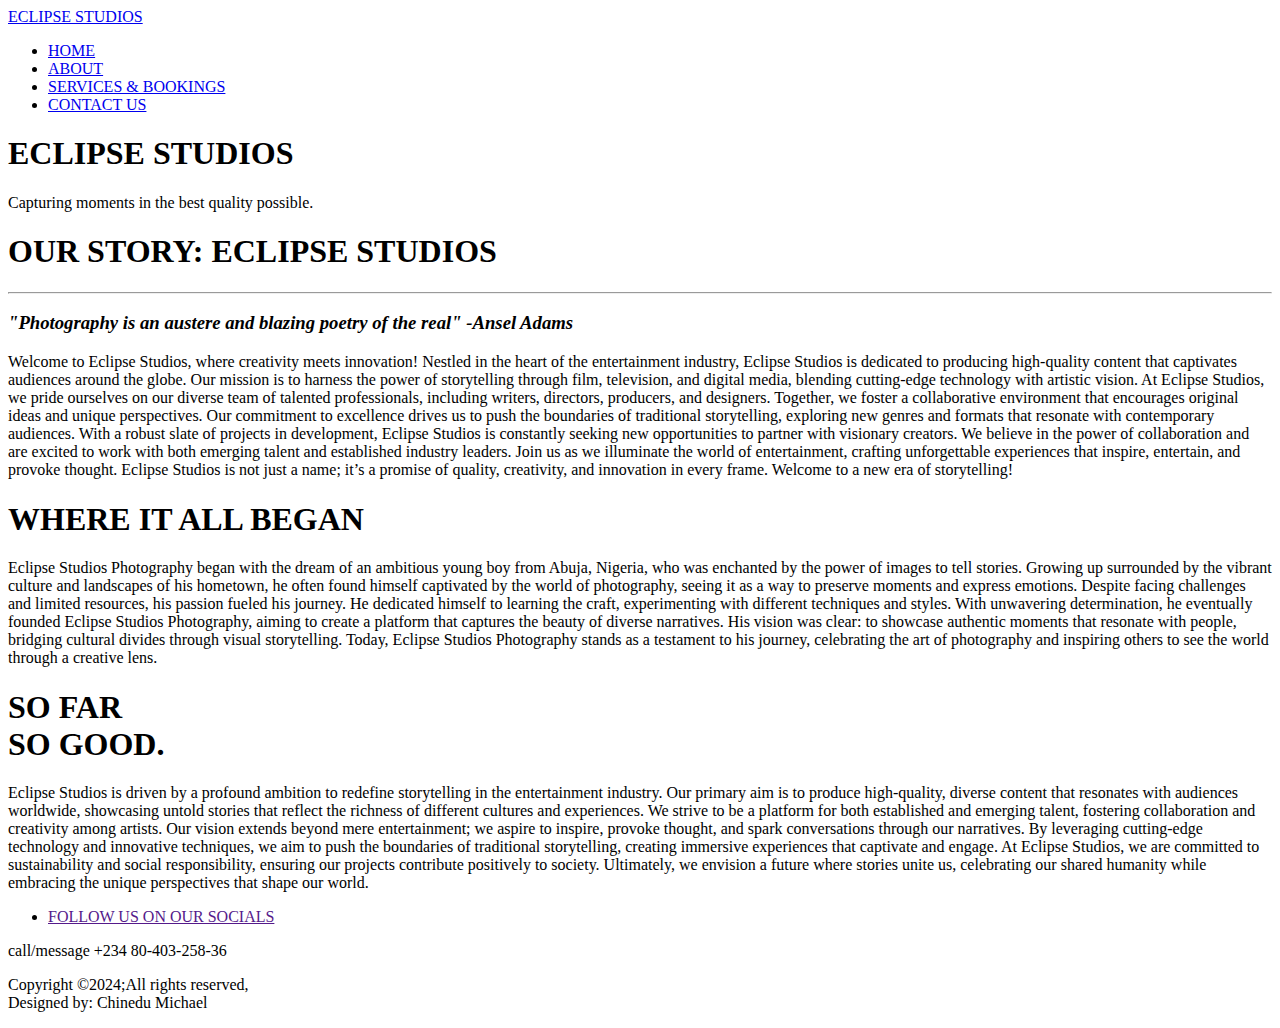
==== ECLIPSE_project/pages/about.html @ 38e4c0ca "Add files via upload" ====
<!DOCTYPE html>
<html lang="en">
  <head>
    <meta charset="UTF-8" />
    <meta name="viewport" content="width=device-width, initial-scale=1.0" />
    <title>About-Eclipse studios</title>
    <link rel="stylesheet" href="css/about.css" />
    <link rel="stylesheet" href="css/bootstrap.min.css" />
    <link rel="stylesheet" href="fontawesome/css/all.css" />
    <link rel="icon" href="images/eclipse.png">
    <link
    href="https://fonts.googleapis.com/css2?family=Arima:wght@100..700&family=Bungee+Tint&family=Cherry+Bomb+One&family=Lilita+One&family=Oleo+Script:wght@400;700&family=Rubik+Mono+One&display=swap"
    rel="stylesheet"
  />
  <link rel="preconnect" href="https://fonts.googleapis.com" />
  <link rel="preconnect" href="https://fonts.gstatic.com" crossorigin />
  <link
    href="https://fonts.googleapis.com/css2?family=Arima:wght@100..700&family=Baskervville:ital@0;1&family=Bungee+Tint&family=Cherry+Bomb+One&family=Lilita+One&family=Oleo+Script:wght@400;700&family=Rubik+Mono+One&display=swap"
    rel="stylesheet"
  />
  </head>
  <body>
    <!-- navbar starts -->
    <section>
      <nav class="navbar">
        <a href="#" class="brand-name">
          <span><i class="fa-regular fa-sun"></i>ECLIPSE STUDIOS</span>
        </a>

        <div class="eclipse-row">
          <div class="eclipse-items">
            <ul>
              <li>
                <a href="Eclipse.html">HOME</a>
              </li>
              <li>
                <a href="about.html">ABOUT</a>
              </li>
              <li>
                <a href="services.html">SERVICES & BOOKINGS</a>
              </li>
              <li>
                <a href="contact-us.html">CONTACT US</a>
              </li>
            </ul>
          </div>
        </div>
      </nav>
    </section>
    <!-- navbar ends -->

    <section>
      <div class="about-us">
        <div class="abs">
          <h1>ECLIPSE STUDIOS</h1>
          <p>Capturing moments in the best quality possible.</p>
        </div>
      </div>
      <div class="yap-header">
        <h1>OUR STORY: ECLIPSE STUDIOS</h1>
        <hr />
        <h3>
          <i
            >"Photography is an austere and blazing poetry of the real" -Ansel
            Adams</i
          >
        </h3>
        <p>
          Welcome to Eclipse Studios, where creativity meets innovation! Nestled
          in the heart of the entertainment industry, Eclipse Studios is
          dedicated to producing high-quality content that captivates audiences
          around the globe. Our mission is to harness the power of storytelling
          through film, television, and digital media, blending cutting-edge
          technology with artistic vision. At Eclipse Studios, we pride
          ourselves on our diverse team of talented professionals, including
          writers, directors, producers, and designers. Together, we foster a
          collaborative environment that encourages original ideas and unique
          perspectives. Our commitment to excellence drives us to push the
          boundaries of traditional storytelling, exploring new genres and
          formats that resonate with contemporary audiences. With a robust slate
          of projects in development, Eclipse Studios is constantly seeking new
          opportunities to partner with visionary creators. We believe in the
          power of collaboration and are excited to work with both emerging
          talent and established industry leaders. Join us as we illuminate the
          world of entertainment, crafting unforgettable experiences that
          inspire, entertain, and provoke thought. Eclipse Studios is not just a
          name; it’s a promise of quality, creativity, and innovation in every
          frame. Welcome to a new era of storytelling!
        </p>
      </div>
    </section>

    <section>
      <div class="abs-us">
        <div class="abz">
          <h1>WHERE IT ALL BEGAN</h1>
        </div>
      </div>
      <div class="extra-yap">
        <p>
          Eclipse Studios Photography began with the dream of an ambitious young
          boy from Abuja, Nigeria, who was enchanted by the power of images to
          tell stories. Growing up surrounded by the vibrant culture and
          landscapes of his hometown, he often found himself captivated by the
          world of photography, seeing it as a way to preserve moments and
          express emotions. Despite facing challenges and limited resources, his
          passion fueled his journey. He dedicated himself to learning the
          craft, experimenting with different techniques and styles. With
          unwavering determination, he eventually founded Eclipse Studios
          Photography, aiming to create a platform that captures the beauty of
          diverse narratives. His vision was clear: to showcase authentic
          moments that resonate with people, bridging cultural divides through
          visual storytelling. Today, Eclipse Studios Photography stands as a
          testament to his journey, celebrating the art of photography and
          inspiring others to see the world through a creative lens.
        </p>
      </div>
    </section>
    <section>
      <div class="abs-lite">
        <div class="abz-lite">
          <h1>
            SO FAR <br />
            SO GOOD.
          </h1>
        </div>
      </div>
      <div class="extra-yappy">
        <p>
          Eclipse Studios is driven by a profound ambition to redefine
          storytelling in the entertainment industry. Our primary aim is to
          produce high-quality, diverse content that resonates with audiences
          worldwide, showcasing untold stories that reflect the richness of
          different cultures and experiences. We strive to be a platform for
          both established and emerging talent, fostering collaboration and
          creativity among artists. Our vision extends beyond mere
          entertainment; we aspire to inspire, provoke thought, and spark
          conversations through our narratives. By leveraging cutting-edge
          technology and innovative techniques, we aim to push the boundaries of
          traditional storytelling, creating immersive experiences that
          captivate and engage. At Eclipse Studios, we are committed to
          sustainability and social responsibility, ensuring our projects
          contribute positively to society. Ultimately, we envision a future
          where stories unite us, celebrating our shared humanity while
          embracing the unique perspectives that shape our world.
        </p>
      </div>
    </section>

    <!-- footer starts -->
    <section>
      <footer>
        <div class="footer">
          <div class="footer-container">
            <div class="social-icons">
              <a href="#"><i class="fa-brands fa-instagram"></i></a>
              <a href="#"><i class="fa-brands fa-facebook"></i></a>
              <a href="#"><i class="fa-brands fa-x-twitter"></i></a>
              <a href="#"><i class="fa-brands fa-youtube"></i></a>
              <a href="#"><i class="fa-brands fa-linkedin"></i></a>
            </div>
          </div>

          <div class="footer-nav">
            <ul>
              <li><a href="">FOLLOW US ON OUR SOCIALS</a></li>
            </ul>
          </div>
          <div class="footer-bottom">
            <p>
              <i class="fa-brands fa-whatsapp"></i> call/message +234
              80-403-258-36
            </p>
            <p class="pt-2">
              Copyright &copy;2024;All rights reserved,<br />
              Designed by: <span class="designer">Chinedu Michael</span>
            </p>
          </div>
        </div>
      </footer>
    </section>
    <!-- footer ends -->
    <script src="js/bootstrap.bundle.min.js"></script>
  </body>
</html>
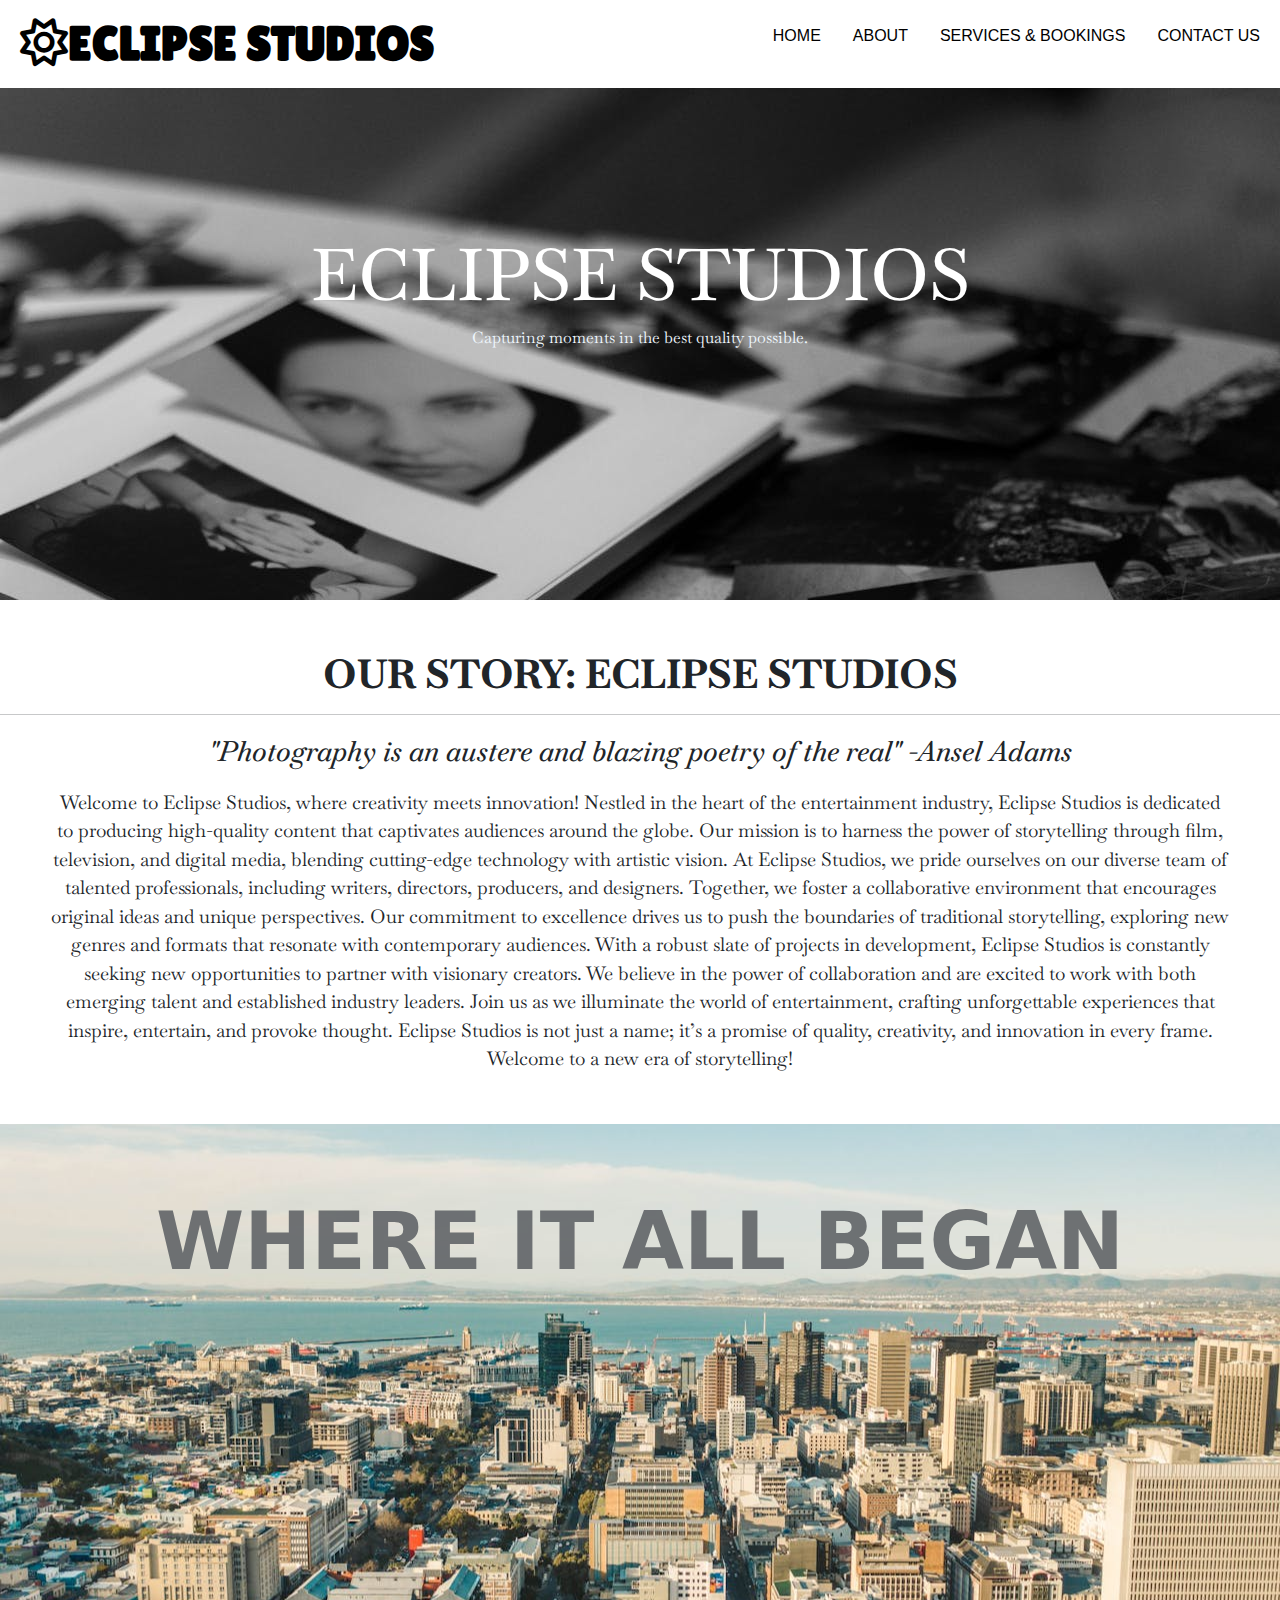
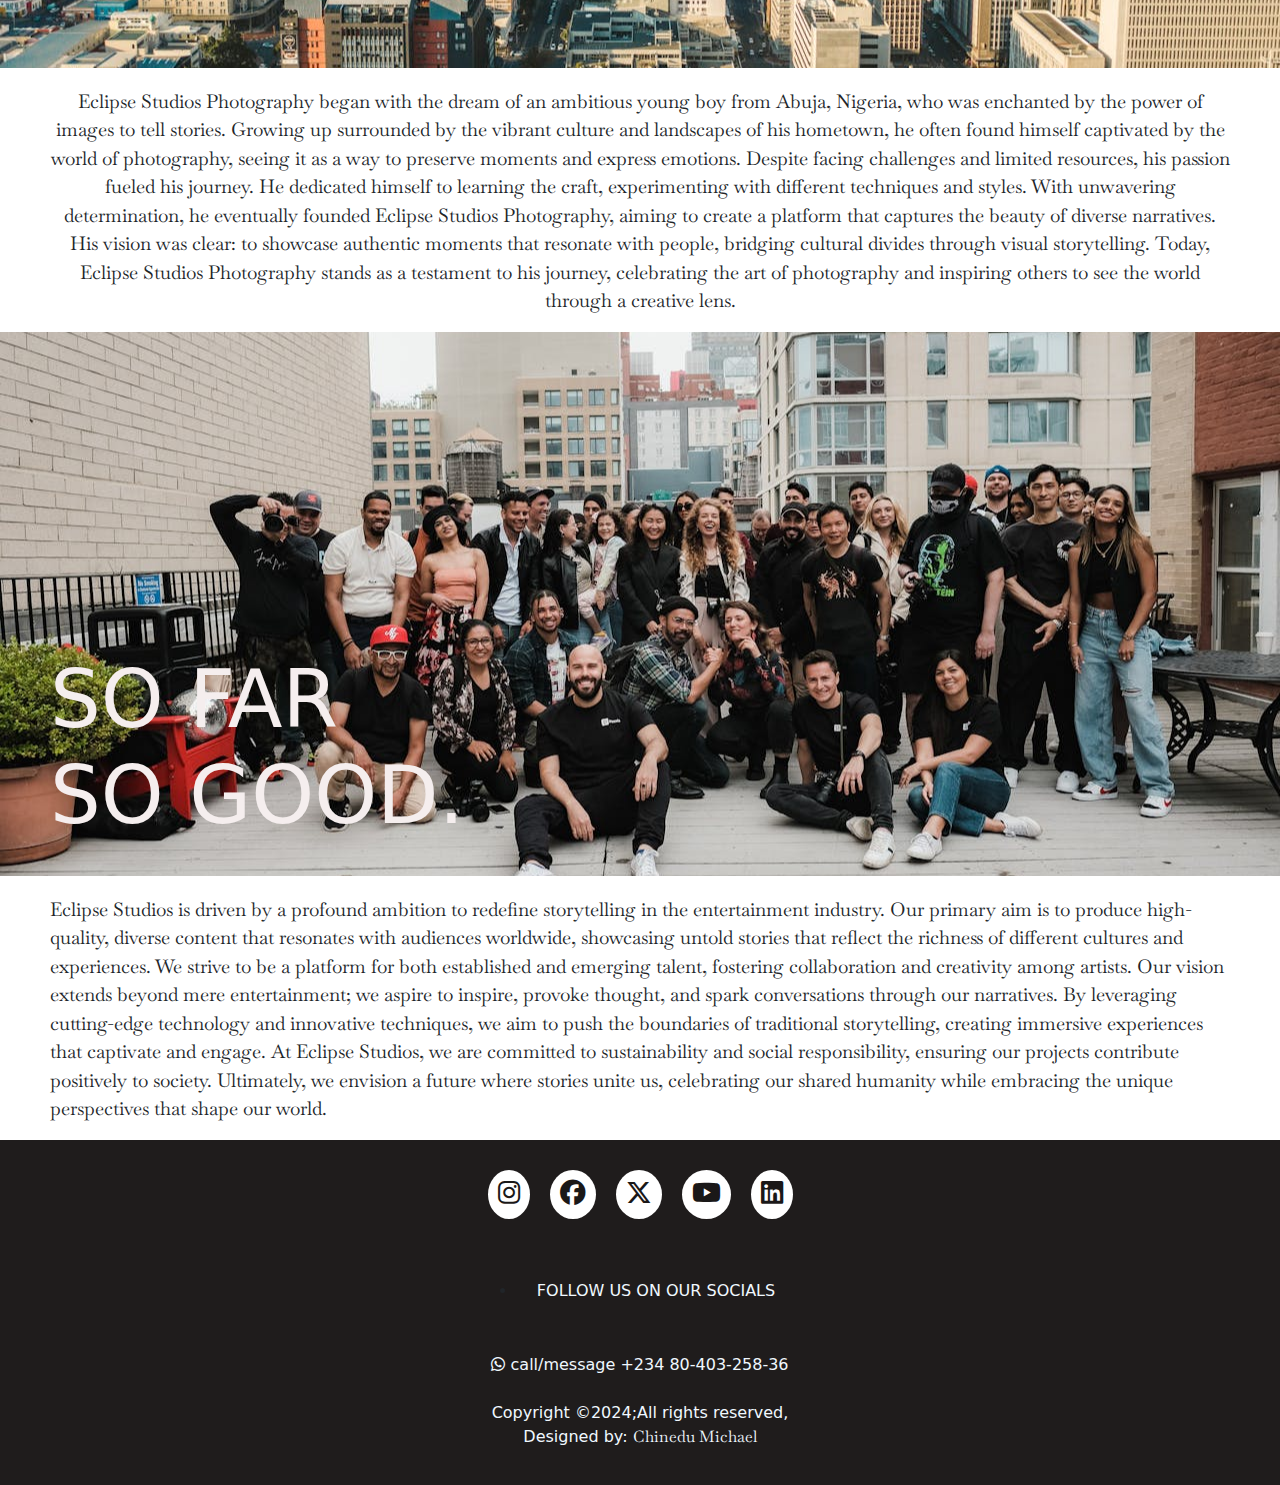
==== commit ca73e0f3: "Add files via upload" ====
--- a/ECLIPSE_project/pages/about.html
+++ b/ECLIPSE_project/pages/about.html
@@ -4,10 +4,10 @@
     <meta charset="UTF-8" />
     <meta name="viewport" content="width=device-width, initial-scale=1.0" />
     <title>About-Eclipse studios</title>
-    <link rel="stylesheet" href="css/about.css" />
-    <link rel="stylesheet" href="css/bootstrap.min.css" />
-    <link rel="stylesheet" href="fontawesome/css/all.css" />
-    <link rel="icon" href="images/eclipse.png">
+    <link rel="stylesheet" href="../css/about.css" />
+    <link rel="stylesheet" href="../css/bootstrap.min.css" />
+    <link rel="stylesheet" href="../fontawesome/css/all.css" />
+    <link rel="icon" href="../images/eclipse.png">
     <link
     href="https://fonts.googleapis.com/css2?family=Arima:wght@100..700&family=Bungee+Tint&family=Cherry+Bomb+One&family=Lilita+One&family=Oleo+Script:wght@400;700&family=Rubik+Mono+One&display=swap"
     rel="stylesheet"
@@ -31,7 +31,7 @@
           <div class="eclipse-items">
             <ul>
               <li>
-                <a href="Eclipse.html">HOME</a>
+                <a href="../index.html">HOME</a>
               </li>
               <li>
                 <a href="about.html">ABOUT</a>
@@ -180,6 +180,6 @@
       </footer>
     </section>
     <!-- footer ends -->
-    <script src="js/bootstrap.bundle.min.js"></script>
+    <script src="../js/bootstrap.bundle.min.js"></script>
   </body>
 </html>
--- a/ECLIPSE_project/css/about.css
+++ b/ECLIPSE_project/css/about.css
@@ -0,0 +1,197 @@
+
+.navbar{
+    display: flex;
+    align-items: center;
+}
+
+.navbar > .brand-name{
+    text-decoration: none;
+    font-weight: bold;
+    font-size: 3rem;
+    font-family: "Lilita One", sans-serif;
+    color: black;
+    padding-left: 20px;
+}
+
+.navbar > .eclipse-row >.eclipse-items ul{
+    display: flex;
+    list-style: none;
+    gap: 2rem;
+    padding-right: 20px;
+}
+
+.navbar > .eclipse-row > .eclipse-items ul a{
+    text-decoration: none;
+    color: black;
+    font-family: Impact, Haettenschweiler, 'Arial Narrow Bold', sans-serif;
+}
+
+.navbar > .eclipse-row > .eclipse-items ul a:hover{
+    color: grey;
+}
+
+/* NAVBAR ENDS */
+.footer{
+    background-color: rgb(31, 28, 28);
+}
+
+.footer-container{
+    width: 100%;
+    padding: 20px;
+}
+
+.social-icons{
+    display: flex;
+    justify-content: center;
+}
+
+.social-icons a{
+    text-decoration: none;
+    padding: 10px;
+    background-color: white;
+    border-radius: 100%;
+    margin: 10px;
+}
+
+.social-icons a i{
+    font-size: 1.6rem;
+    color: rgb(26, 24, 24);
+}
+
+.social-icons a i:hover{
+    color: rgb(28, 100, 100);
+}
+
+.footer-nav{
+    margin: 30px 0;
+}
+
+.footer-nav ul{
+    justify-content: center;
+    display: flex;
+}
+
+.footer-nav ul li a{
+    text-decoration: none;
+    color: aliceblue;
+    margin: 20px;
+}
+
+.footer-bottom{
+    background-color: rgb(31, 28, 28);
+    padding: 20px;
+    text-align: center;
+}
+
+.footer-bottom p{
+    color: aliceblue;
+}
+
+.designer{
+    font-family: "Baskervville", serif
+}
+/* footer ends */
+
+.about-us{
+    background-image: url(../images/eclipse1\(services\).jpg);
+    background-repeat: no-repeat;
+    width: 100%;
+    background-position: top;
+    height: 32rem;
+    background-size: cover;
+    text-align: center;
+    padding-top: 9rem;
+}
+
+.about-us h1{
+    font-size: 4.5rem;
+    color: white;
+    font-family: "Baskervville", serif
+}
+
+.about-us p{
+    color: aliceblue;
+    font-family: "Baskervville", serif
+}
+
+.yap-header{
+    margin-top: 50px;
+}
+
+.yap-header h1{
+    text-align: center;
+    font-weight: bold;
+    font-family: "Baskervville", serif;
+}
+
+.yap-header h3{
+    text-align: center;
+    margin-top: 20px;
+    font-family: "Baskervville", serif;
+}
+
+.yap-header p{
+    text-align: center;
+    margin-top: 20px;
+    padding-left: 50px;
+    padding-right: 50px;
+    font-size: 19px;
+    font-weight: 400;
+    font-family: "Baskervville", serif
+}
+
+.abs-us{
+    background-image: url(../images/about-1.jpg);
+    width: 100%;
+    height: 34rem;
+    background-size: cover;
+    background-repeat: no-repeat;
+    background-position: center;
+    text-align: center;
+    margin-top: 50px;
+}
+
+.abs-us h1{
+    padding-top: 70px;
+    font-weight: bold;
+    font-size: 5rem;
+    color: rgba(98, 101, 104, 0.911);
+}
+
+.extra-yap{
+    text-align: center;
+}
+
+.extra-yap p{
+    padding-left: 50px;
+    padding-right: 50px;
+    padding-top: 20px;
+    font-size: 19px;
+    font-weight: 400;
+    font-family: "Baskervville", serif
+}
+
+.abs-lite{
+    background-image: url(../images/sogood.jpg);
+    background-size: cover;
+    background-position: center;
+    width: 100%;
+    height: 34rem;
+    text-align: start;
+    padding-top: 20rem;
+    padding-left: 50px;
+}
+
+.abs-lite h1{
+    font-size: 5rem;
+    color: rgb(245, 238, 238);
+}
+
+.extra-yappy p{
+    padding-left: 50px;
+    padding-right: 50px;
+    padding-top: 20px;
+    font-size: 19px;
+    font-weight: 400;
+    font-family: "Baskervville", serif
+}
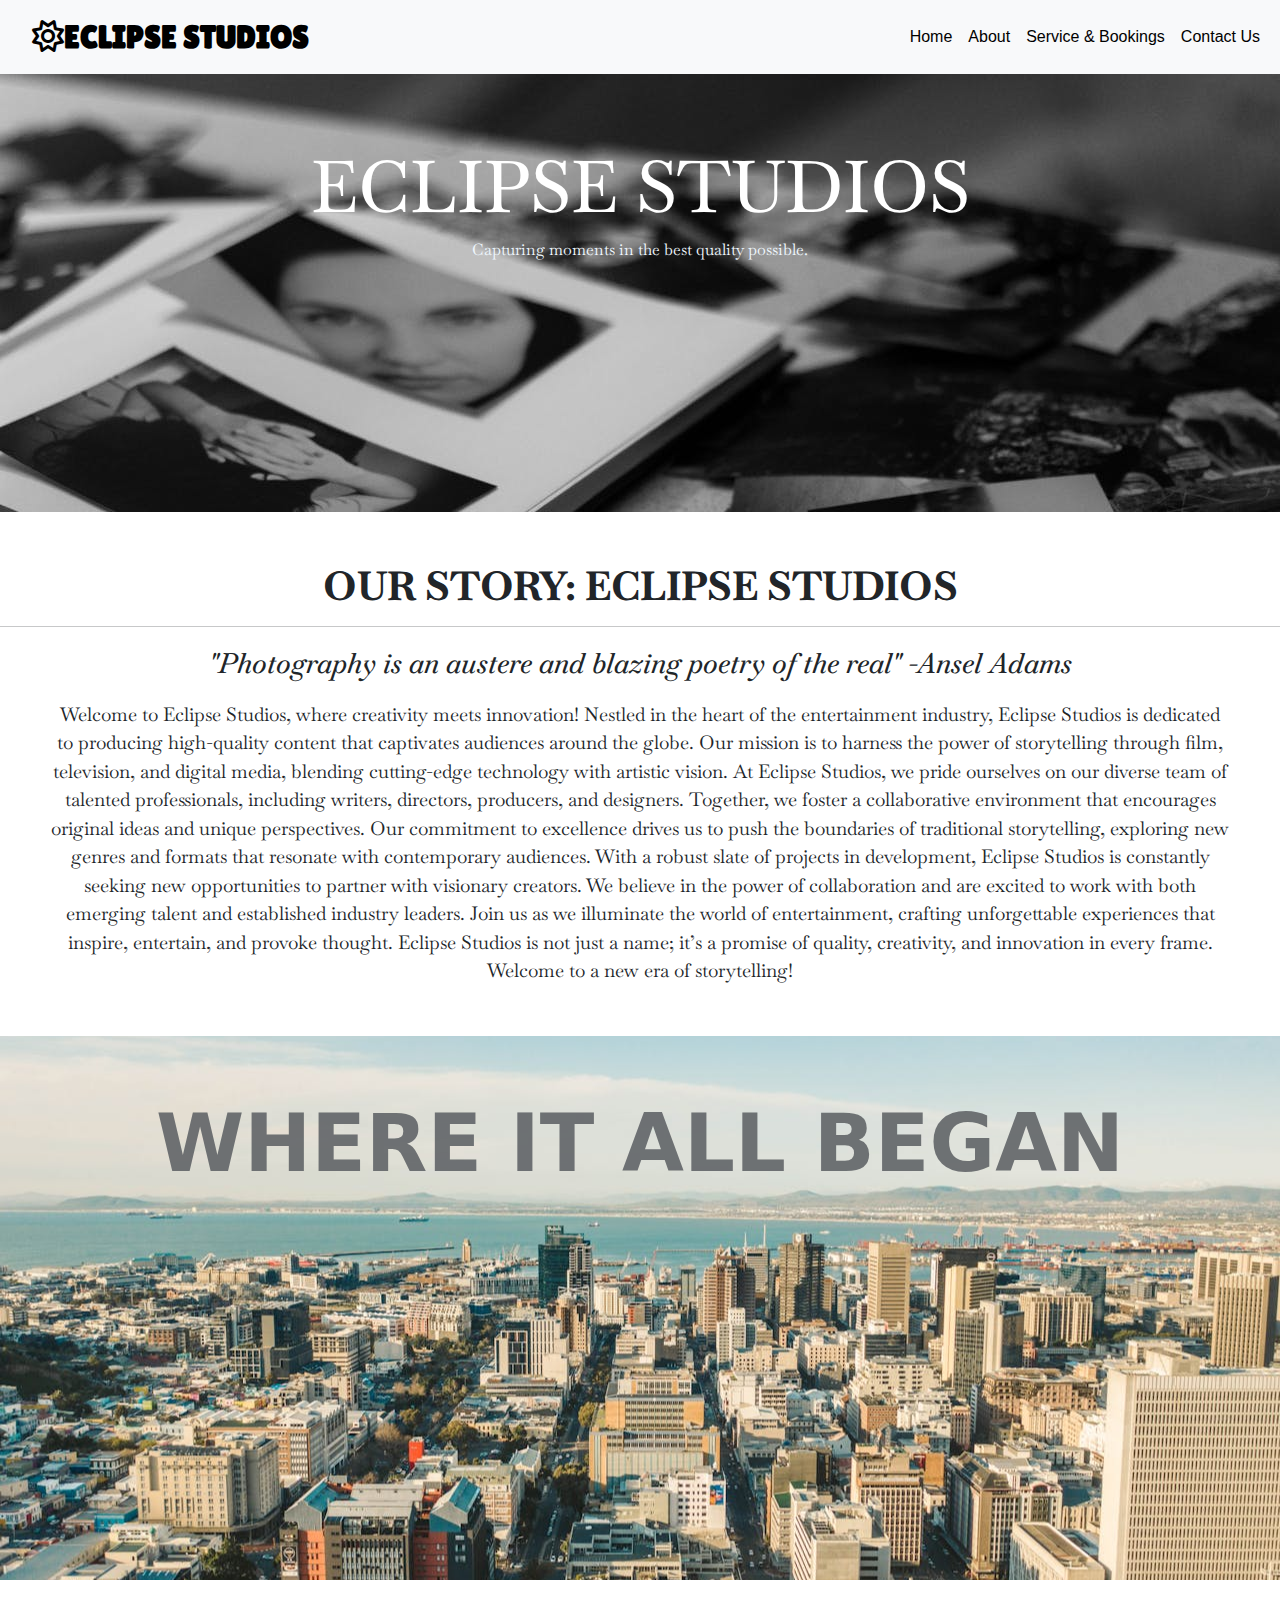
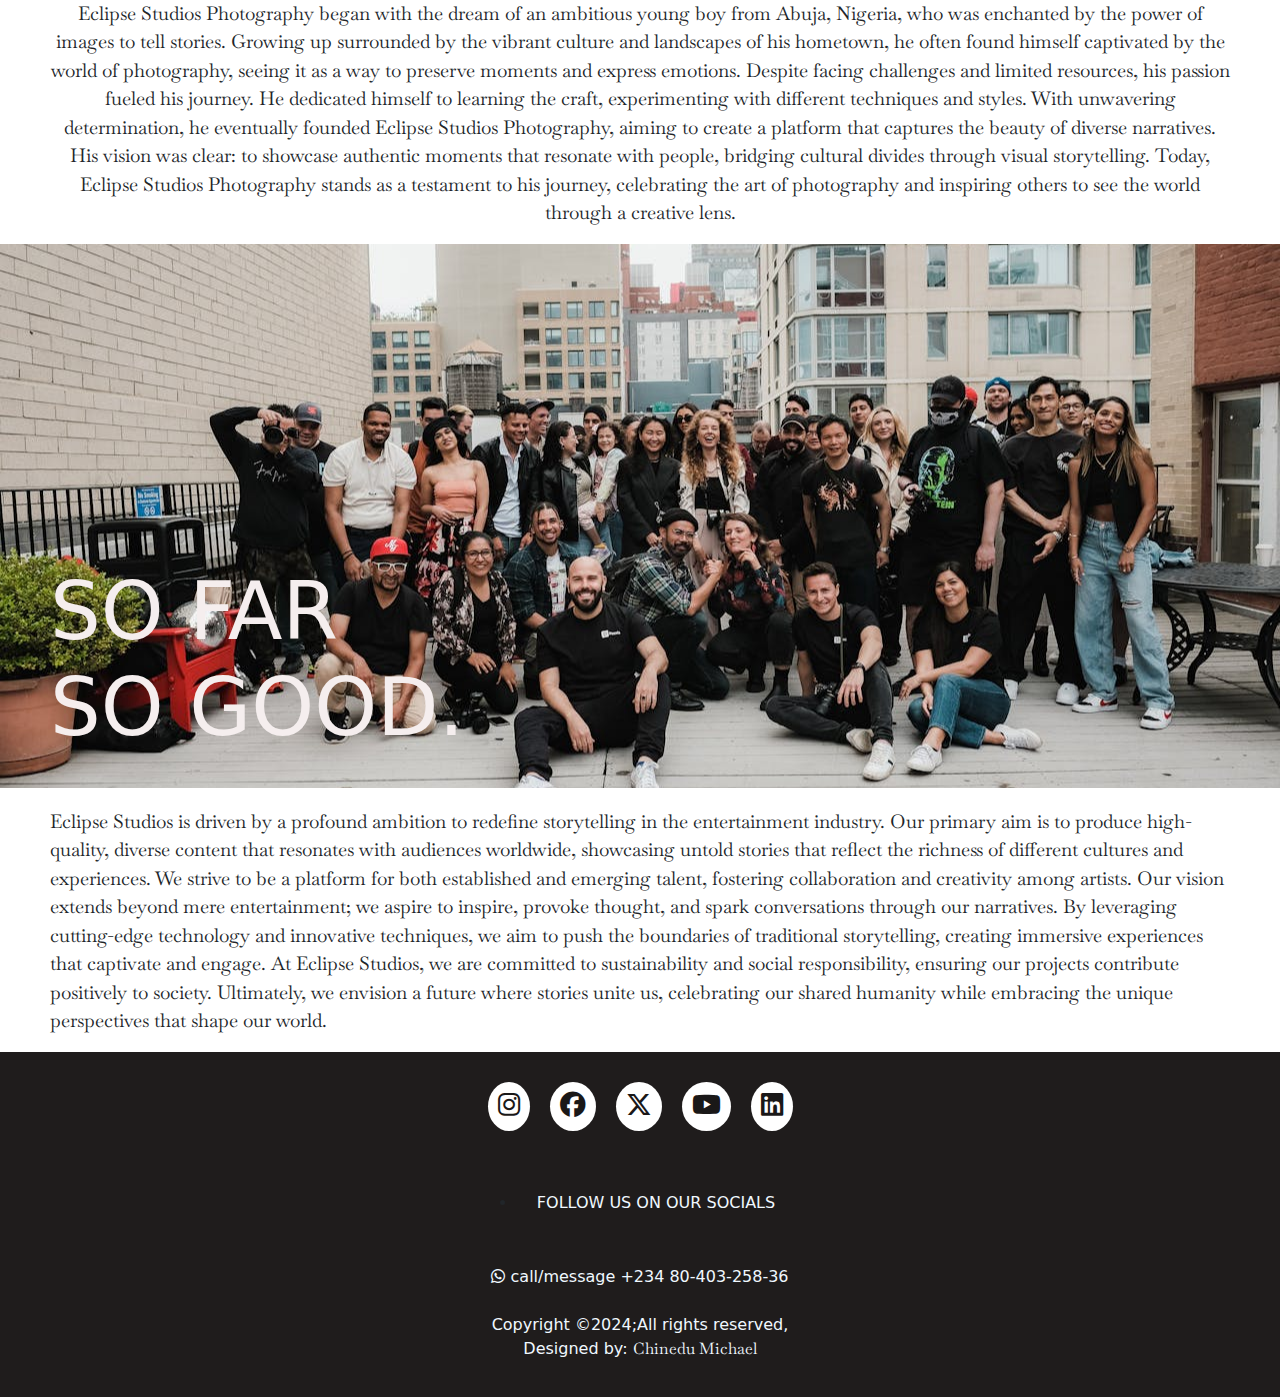
==== commit 99c6eed0: "Add files via upload" ====
--- a/ECLIPSE_project/pages/about.html
+++ b/ECLIPSE_project/pages/about.html
@@ -22,31 +22,45 @@
   <body>
     <!-- navbar starts -->
     <section>
-      <nav class="navbar">
-        <a href="#" class="brand-name">
+      <nav class="navbar navbar-expand-lg navbar-light bg-light fixed-top">
+        <div class="container-fluid">
+          <a class="navbar-brand" href="index.html">
           <span><i class="fa-regular fa-sun"></i>ECLIPSE STUDIOS</span>
-        </a>
 
-        <div class="eclipse-row">
-          <div class="eclipse-items">
-            <ul>
-              <li>
-                <a href="../index.html">HOME</a>
+          </a>
+          <button
+            class="navbar-toggler d-lg-none"
+            type="button"
+            data-bs-toggle="collapse"
+            data-bs-target="#collapsibleNavId"
+            aria-controls="collapsibleNavId"
+            aria-expanded="false"
+            aria-label="Toggle navigation"
+          >
+            <span class="fa-solid fa-bars"></span>
+          </button>
+          <div class="collapse navbar-collapse" id="collapsibleNavId">
+            <ul class="navbar-nav ms-auto mt-2 mt-lg-0">
+              <li class="nav-item">
+                <a class="nav-link active" href="../index.html" aria-current="page"
+                  >Home <span class="visually-hidden">(current)</span></a
+                >
               </li>
-              <li>
-                <a href="about.html">ABOUT</a>
+              <li class="nav-item">
+                <a class="nav-link" href="pages/about.html">About</a>
               </li>
-              <li>
-                <a href="services.html">SERVICES & BOOKINGS</a>
+              <li class="nav-item">
+                <a class="nav-link" href="../pages/services.html">Service & Bookings</a>
               </li>
-              <li>
-                <a href="contact-us.html">CONTACT US</a>
+              <li class="nav-item">
+                <a class="nav-link" href="../pages/contact-us.html">Contact Us</a>
               </li>
             </ul>
+           
           </div>
         </div>
       </nav>
-    </section>
+
     <!-- navbar ends -->
 
     <section>
--- a/ECLIPSE_project/css/about.css
+++ b/ECLIPSE_project/css/about.css
@@ -1,33 +1,15 @@
-
-.navbar{
-    display: flex;
-    align-items: center;
-}
-
-.navbar > .brand-name{
+.navbar .navbar-brand{
     text-decoration: none;
     font-weight: bold;
-    font-size: 3rem;
+    font-size: 2rem;
     font-family: "Lilita One", sans-serif;
     color: black;
     padding-left: 20px;
-}
-
-.navbar > .eclipse-row >.eclipse-items ul{
-    display: flex;
-    list-style: none;
-    gap: 2rem;
-    padding-right: 20px;
-}
-
-.navbar > .eclipse-row > .eclipse-items ul a{
+} 
+.navbar .navbar-nav  a{
     text-decoration: none;
     color: black;
     font-family: Impact, Haettenschweiler, 'Arial Narrow Bold', sans-serif;
-}
-
-.navbar > .eclipse-row > .eclipse-items ul a:hover{
-    color: grey;
 }
 
 /* NAVBAR ENDS */
@@ -98,7 +80,7 @@
     width: 100%;
     background-position: top;
     height: 32rem;
-    background-size: cover;
+    object-fit: cover;
     text-align: center;
     padding-top: 9rem;
 }
@@ -144,15 +126,15 @@
     background-image: url(../images/about-1.jpg);
     width: 100%;
     height: 34rem;
-    background-size: cover;
     background-repeat: no-repeat;
     background-position: center;
     text-align: center;
+    object-fit: cover;
     margin-top: 50px;
 }
 
 .abs-us h1{
-    padding-top: 70px;
+    padding-top: 60px;
     font-weight: bold;
     font-size: 5rem;
     color: rgba(98, 101, 104, 0.911);
@@ -173,7 +155,7 @@
 
 .abs-lite{
     background-image: url(../images/sogood.jpg);
-    background-size: cover;
+    object-fit: cover;
     background-position: center;
     width: 100%;
     height: 34rem;
@@ -195,3 +177,86 @@
     font-weight: 400;
     font-family: "Baskervville", serif
 }
+
+/* media query */
+@media screen and (max-width: 452px){
+    .navbar .navbar-brand{
+        font-size: 1.2rem;
+    }
+
+    .about-us{
+        height: 25rem;
+    }
+
+    .about-us h1{
+        font-size: 40px;
+    }
+
+    .yap-header h3{
+        font-size: 11px;
+    }
+
+    .yap-header p{
+        font-size: 15px;
+        text-align: center;
+        margin-top: 10px;
+        padding-left: 10px;
+        padding-right: 10px;
+    }
+
+    .abs-us{
+        height: 25rem;
+    }
+
+    .abs-us h1{
+        font-size: 40px;
+        color: rgb(81, 105, 126);
+        padding-top: 2px;
+
+    }
+
+    .extra-yap p{
+        font-size: 15px;
+        text-align: center;
+        margin-top: 10px;
+        padding-left: 10px;
+        padding-right: 10px;
+    }
+
+    .abs-lite{
+        height: 25rem;
+    }
+
+    .abs-lite h1{
+        font-size: 35px;
+        text-align: start;
+    }
+
+    .extra-yappy p{
+        font-size: 15px;
+        text-align: center;
+        margin-top: 10px;
+        padding-left: 10px;
+        padding-right: 10px;
+    }
+
+    .footer-container{
+        width: 100%;
+    }
+
+    .social-icons a i{
+        font-size: 20px;
+    }
+
+    .footer-nav ul li a{
+        font-size: 15px;
+    }
+
+    .footer-bottom p{
+        font-size: 13px;
+    }
+
+    .footer-container{
+        font-size: 15px;
+    }
+}
